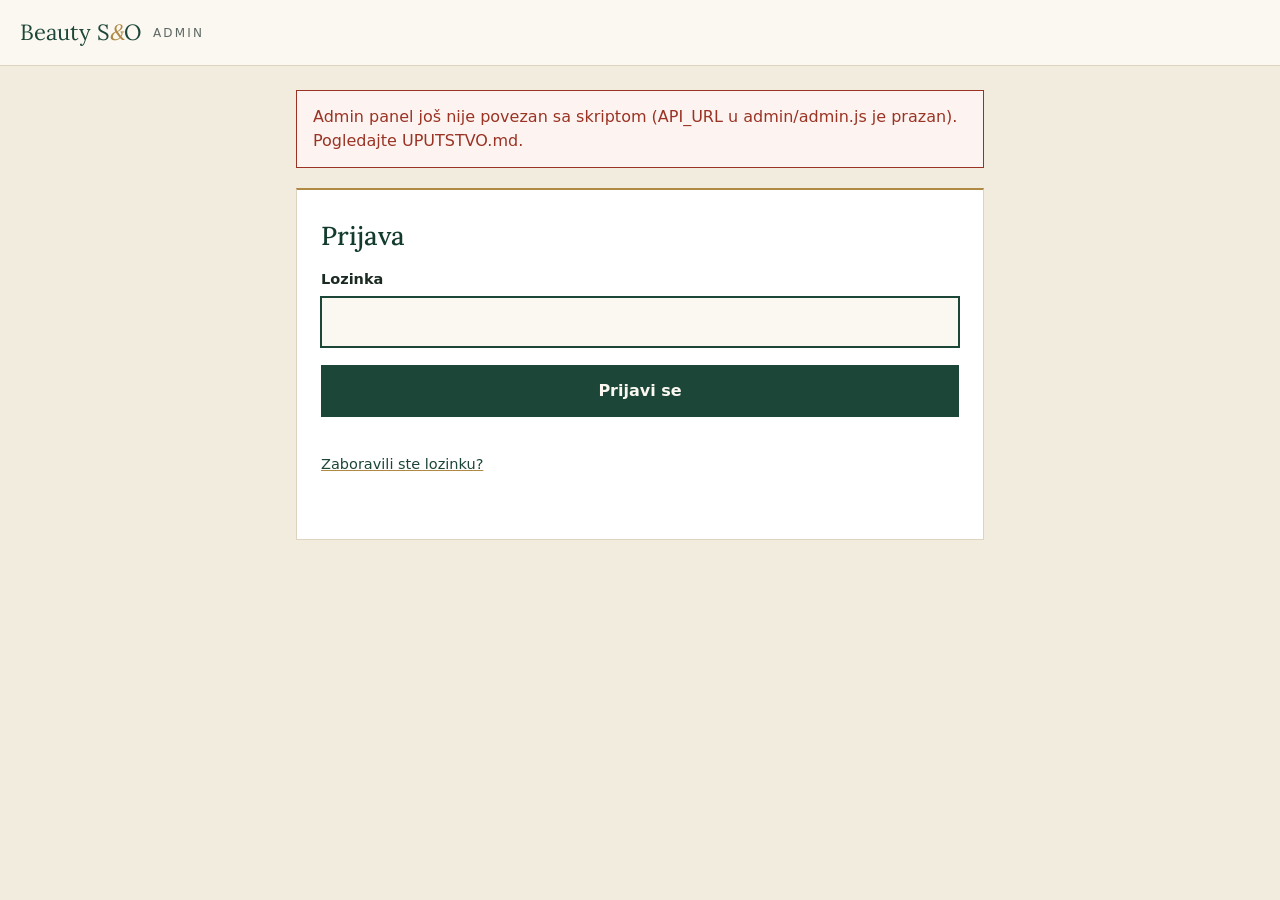
==== admin/index.html @ f0217072 "Add files via upload" ====
<!doctype html>
<html lang="sr-Latn">
<head>
<meta charset="utf-8">
<meta name="viewport" content="width=device-width, initial-scale=1">
<meta name="robots" content="noindex, nofollow">
<meta name="referrer" content="no-referrer">
<meta name="format-detection" content="telephone=no, date=no, address=no">
<title>Admin – Beauty S&amp;O</title>
<link rel="icon" href="../favicon.ico">
<link rel="stylesheet" href="admin.css">
</head>
<body>
<header class="top"><span class="logo">Beauty S<i>&amp;</i>O</span><span class="tag">Admin</span><button type="button" class="link" id="odjava" hidden>Odjava</button></header>
<main>
<p class="cfg" id="cfg" hidden>Admin panel još nije povezan sa skriptom (API_URL u admin/admin.js je prazan). Pogledajte UPUTSTVO.md.</p>

<section class="box" id="v-login" hidden>
<h1>Prijava</h1>
<form id="f-login" novalidate>
<label for="l-loz">Lozinka</label>
<input type="password" id="l-loz" autocomplete="current-password" required>
<button class="btn" type="submit">Prijavi se</button>
<p class="msg" role="status" aria-live="polite"></p>
</form>
<button type="button" class="link" id="zab">Zaboravili ste lozinku?</button>
<p class="msg" id="zab-msg" role="status" aria-live="polite"></p>
</section>

<section class="box" id="v-reset" hidden>
<h1>Nova lozinka</h1>
<form id="f-reset" novalidate>
<label for="r-nova">Nova lozinka (najmanje 8 znakova)</label>
<input type="password" id="r-nova" autocomplete="new-password" minlength="8" required>
<label for="r-nova2">Ponovite novu lozinku</label>
<input type="password" id="r-nova2" autocomplete="new-password" minlength="8" required>
<button class="btn" type="submit">Sačuvaj lozinku</button>
<p class="msg" role="status" aria-live="polite"></p>
</form>
</section>

<div id="v-panel" hidden>
<section class="box">
<h1>Obaveštenja na sajtu</h1>
<p class="hint">Obaveštenje se prikazuje kao traka na vrhu sajta i ispod radnog vremena, samo u izabranom periodu. Primer: „Od 31. decembra do 2. januara salon ne radi. Srećni praznici!“</p>
<form id="f-dodaj" novalidate>
<label for="o-tekst">Tekst obaveštenja</label>
<textarea id="o-tekst" maxlength="300" rows="3" required></textarea>
<p class="count"><span id="o-br">0</span>/300</p>
<div class="two">
<div><label for="o-od">Prikazuj od</label><input type="date" id="o-od" required></div>
<div><label for="o-do">Prikazuj do (uključujući taj dan)</label><input type="date" id="o-do" required></div>
</div>
<button class="btn" type="submit">Dodaj obaveštenje</button>
<p class="msg" role="status" aria-live="polite"></p>
</form>
<h2>Sva obaveštenja</h2>
<ul class="list" id="lista"></ul>
<p class="empty" id="prazno" hidden>Nema obaveštenja. Kada nema aktivnih, sajt izgleda kao i inače.</p>
</section>

<section class="box warn" id="propustene" hidden>
<h2>Poruke čiji mejl nije stigao</h2>
<p class="hint">Ove poruke su sačuvane u tabeli, ali obaveštenje Vama mejlom nije poslato. Javite se klijentima direktno.</p>
<ul class="list" id="prop-lista"></ul>
</section>

<section class="box">
<h2>Promena lozinke</h2>
<form id="f-sifra" novalidate>
<label for="s-stara">Trenutna lozinka</label>
<input type="password" id="s-stara" autocomplete="current-password" required>
<label for="s-nova">Nova lozinka (najmanje 8 znakova)</label>
<input type="password" id="s-nova" autocomplete="new-password" minlength="8" required>
<label for="s-nova2">Ponovite novu lozinku</label>
<input type="password" id="s-nova2" autocomplete="new-password" minlength="8" required>
<button class="btn" type="submit">Promeni lozinku</button>
<p class="msg" role="status" aria-live="polite"></p>
</form>
</section>
</div>
</main>
<script src="admin.js"></script>
</body>
</html>
---- admin/admin.css ----
@font-face{font-family:'Lora';font-style:normal;font-weight:400 700;font-display:swap;src:url(../fonts/lora.woff2) format('woff2')}
:root{--green:#1C4637;--green2:#123A2D;--cream:#FBF8F2;--paper:#F2ECDF;--ink:#1B2A23;--soft:#5E6862;--gold:#B08A44;--line:#DDD3BE;--red:#9A3324}
*{box-sizing:border-box;margin:0}
body{font-family:system-ui,-apple-system,'Segoe UI',Roboto,sans-serif;font-size:16px;line-height:1.5;background:var(--paper);color:var(--ink);min-height:100vh}
[hidden]{display:none!important}
.top{display:flex;align-items:center;gap:12px;padding:16px 20px;background:var(--cream);border-bottom:1px solid var(--line)}
.logo{font-family:'Lora',Georgia,serif;font-size:22px;color:var(--green)}
.logo i{color:var(--gold);font-style:italic}
.tag{font-size:12px;letter-spacing:.18em;text-transform:uppercase;color:var(--soft)}
.top .link{margin-left:auto}
main{max-width:720px;margin:0 auto;padding:24px 16px 60px}
.box{background:#fff;border:1px solid var(--line);border-top:2px solid var(--gold);padding:26px 24px;margin-bottom:20px}
.box.warn{border-top-color:var(--red)}
h1{font-family:'Lora',Georgia,serif;font-weight:500;font-size:26px;color:var(--green2);margin-bottom:12px}
h2{font-family:'Lora',Georgia,serif;font-weight:500;font-size:21px;color:var(--green2);margin:26px 0 10px}
.box>h2:first-child{margin-top:0}
.hint{color:var(--soft);font-size:14.5px;margin-bottom:6px}
label{display:block;font-size:14.5px;font-weight:600;margin:14px 0 6px}
input,textarea{width:100%;font:inherit;font-size:16px;padding:12px 13px;border:1px solid #C9BC9B;background:var(--cream);color:var(--ink);border-radius:0}
textarea{resize:vertical;min-height:84px}
input:focus,textarea:focus{outline:2px solid var(--green);outline-offset:-1px}
.count{text-align:right;font-size:13px;color:var(--soft);margin-top:4px}
.two{display:grid;grid-template-columns:1fr 1fr;gap:0 14px}
.btn{margin-top:18px;width:100%;padding:14px 18px;font:inherit;font-weight:600;background:var(--green);color:var(--cream);border:0;cursor:pointer}
.btn:hover{background:var(--green2)}
.btn[disabled]{opacity:.6;cursor:wait}
.link{background:none;border:0;padding:6px 0;font:inherit;font-size:14.5px;color:var(--green);text-decoration:underline;text-decoration-color:var(--gold);cursor:pointer}
.msg{margin-top:10px;font-size:15px;min-height:1.4em}
.msg.ok{color:#1F6B45}.msg.er{color:var(--red)}
.cfg{background:#FDF4F1;border:1px solid var(--red);color:var(--red);padding:14px 16px;margin-bottom:20px}
.list{list-style:none;padding:0}
.list li{border-top:1px solid var(--line);padding:14px 0;display:flex;gap:14px;align-items:flex-start}
.list li:last-child{border-bottom:1px solid var(--line)}
.list .tx{flex:1;min-width:0;overflow-wrap:anywhere}
.list .dt{display:block;font-size:13.5px;color:var(--soft);margin-top:4px}
.st{display:inline-block;font-size:11.5px;letter-spacing:.08em;text-transform:uppercase;font-weight:600;padding:2px 8px;margin-right:6px;vertical-align:1px}
.st.aktivno{background:#E3F0E8;color:#1F6B45}
.st.uskoro{background:#F6EEDC;color:#86652A}
.st.isteklo{background:#EEE;color:#777}
.del{background:none;border:1px solid var(--line);color:var(--red);font:inherit;font-size:14px;padding:6px 12px;cursor:pointer;flex-shrink:0}
.del:hover{border-color:var(--red)}
.empty{color:var(--soft);font-size:15px;margin-top:10px}
.pm{white-space:pre-wrap;margin-top:6px;font-size:15px}
@media(max-width:520px){.two{grid-template-columns:1fr}.box{padding:22px 16px}}
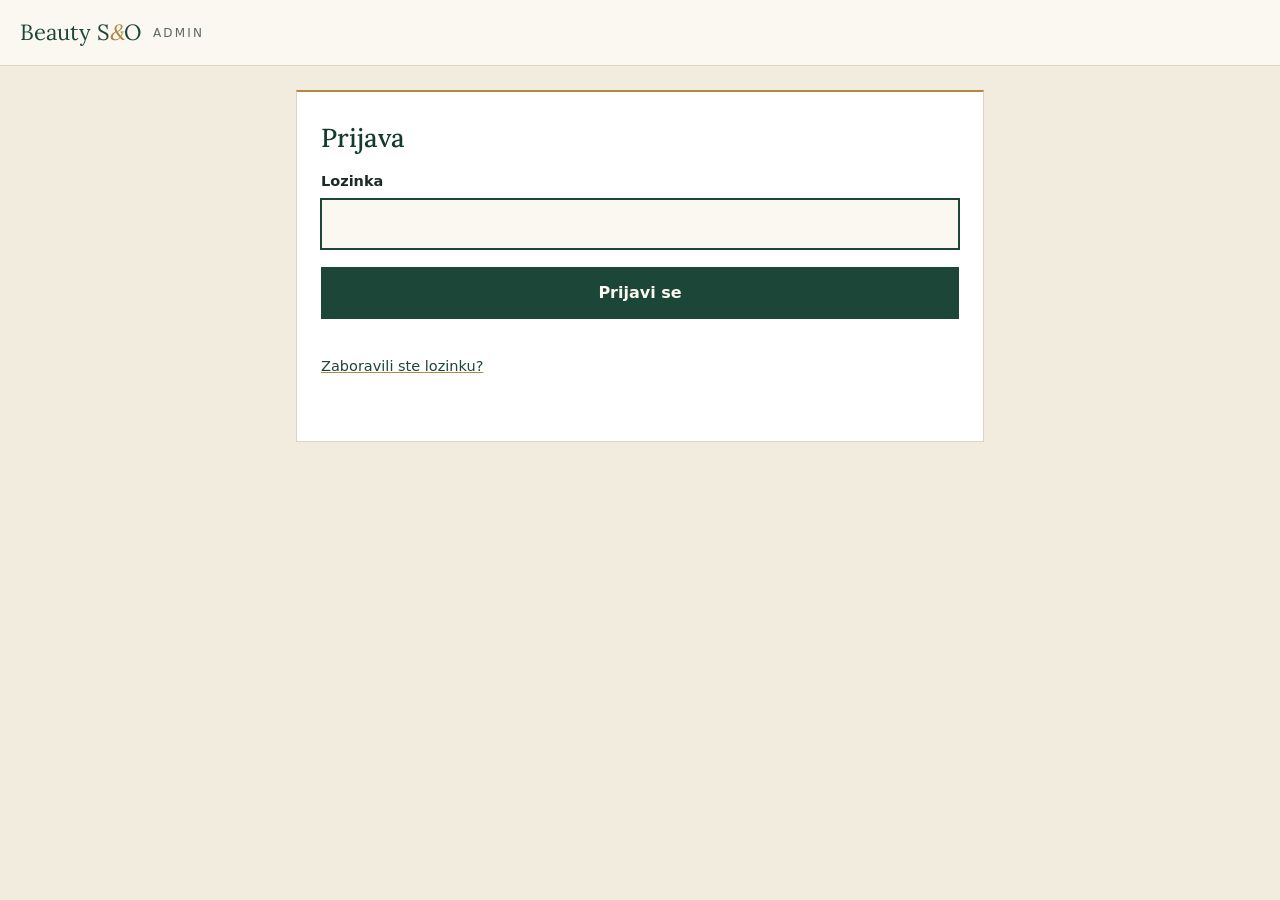
==== commit 24d382f2: "Add files via upload" ====
--- a/admin/index.html
+++ b/admin/index.html
@@ -44,6 +44,7 @@
 <h1>Obaveštenja na sajtu</h1>
 <p class="hint">Obaveštenje se prikazuje kao traka na vrhu sajta i ispod radnog vremena, samo u izabranom periodu. Primer: „Od 31. decembra do 2. januara salon ne radi. Srećni praznici!“</p>
 <form id="f-dodaj" novalidate>
+<h2 class="fh" id="o-naslov">Novo obaveštenje</h2>
 <label for="o-tekst">Tekst obaveštenja</label>
 <textarea id="o-tekst" maxlength="300" rows="3" required></textarea>
 <p class="count"><span id="o-br">0</span>/300</p>
@@ -52,6 +53,7 @@
 <div><label for="o-do">Prikazuj do (uključujući taj dan)</label><input type="date" id="o-do" required></div>
 </div>
 <button class="btn" type="submit">Dodaj obaveštenje</button>
+<button class="btn ghost" type="button" id="o-odustani" hidden>Odustani</button>
 <p class="msg" role="status" aria-live="polite"></p>
 </form>
 <h2>Sva obaveštenja</h2>
--- a/admin/admin.css
+++ b/admin/admin.css
@@ -39,6 +39,13 @@
 .st.isteklo{background:#EEE;color:#777}
 .del{background:none;border:1px solid var(--line);color:var(--red);font:inherit;font-size:14px;padding:6px 12px;cursor:pointer;flex-shrink:0}
 .del:hover{border-color:var(--red)}
+.act{display:flex;gap:8px;flex-shrink:0}
+.edit{background:none;border:1px solid var(--line);color:var(--green);font:inherit;font-size:14px;padding:6px 12px;cursor:pointer}
+.edit:hover{border-color:var(--green)}
+.btn.ghost{margin-top:10px;background:none;color:var(--green);border:1px solid var(--green)}
+.btn.ghost:hover{background:var(--cream)}
+.fh{margin:18px 0 0;font-size:19px}
+@media(max-width:520px){.list li{flex-wrap:wrap}.act{width:100%;justify-content:flex-end}}
 .empty{color:var(--soft);font-size:15px;margin-top:10px}
 .pm{white-space:pre-wrap;margin-top:6px;font-size:15px}
 @media(max-width:520px){.two{grid-template-columns:1fr}.box{padding:22px 16px}}
